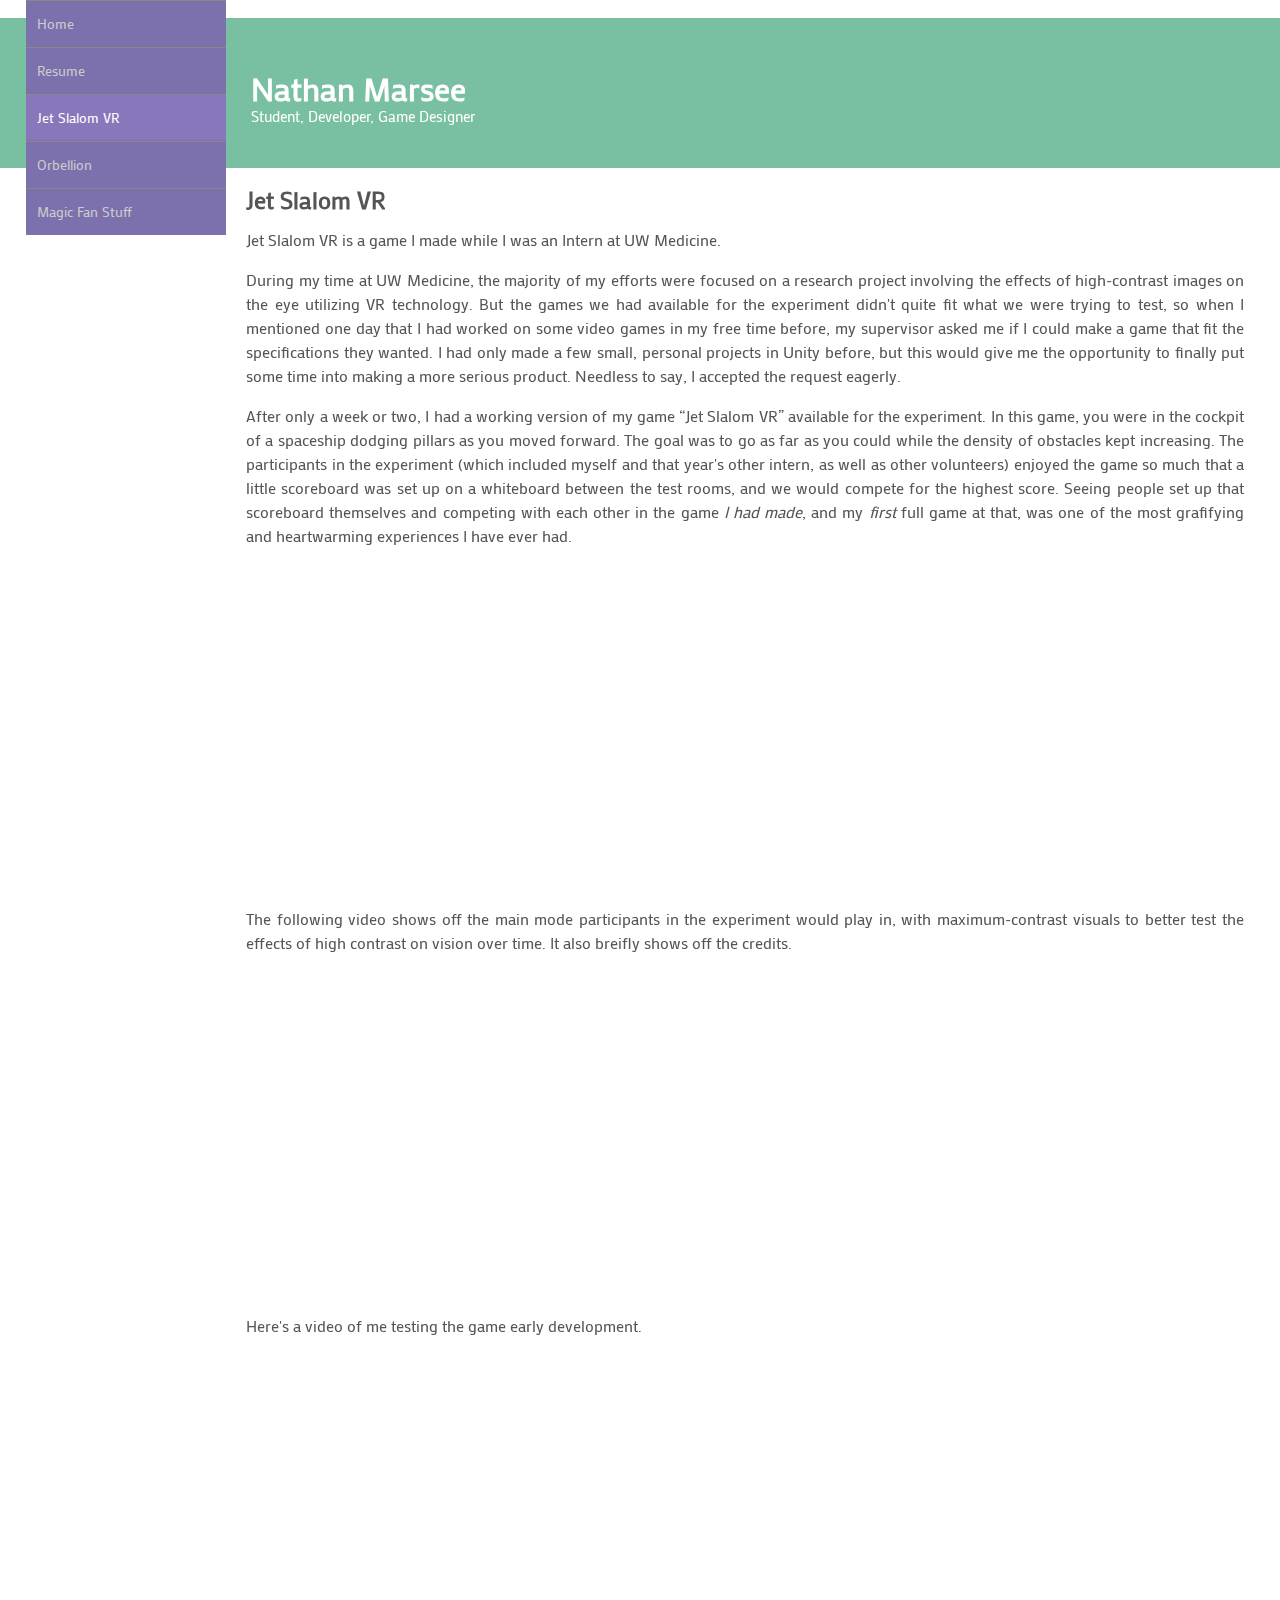
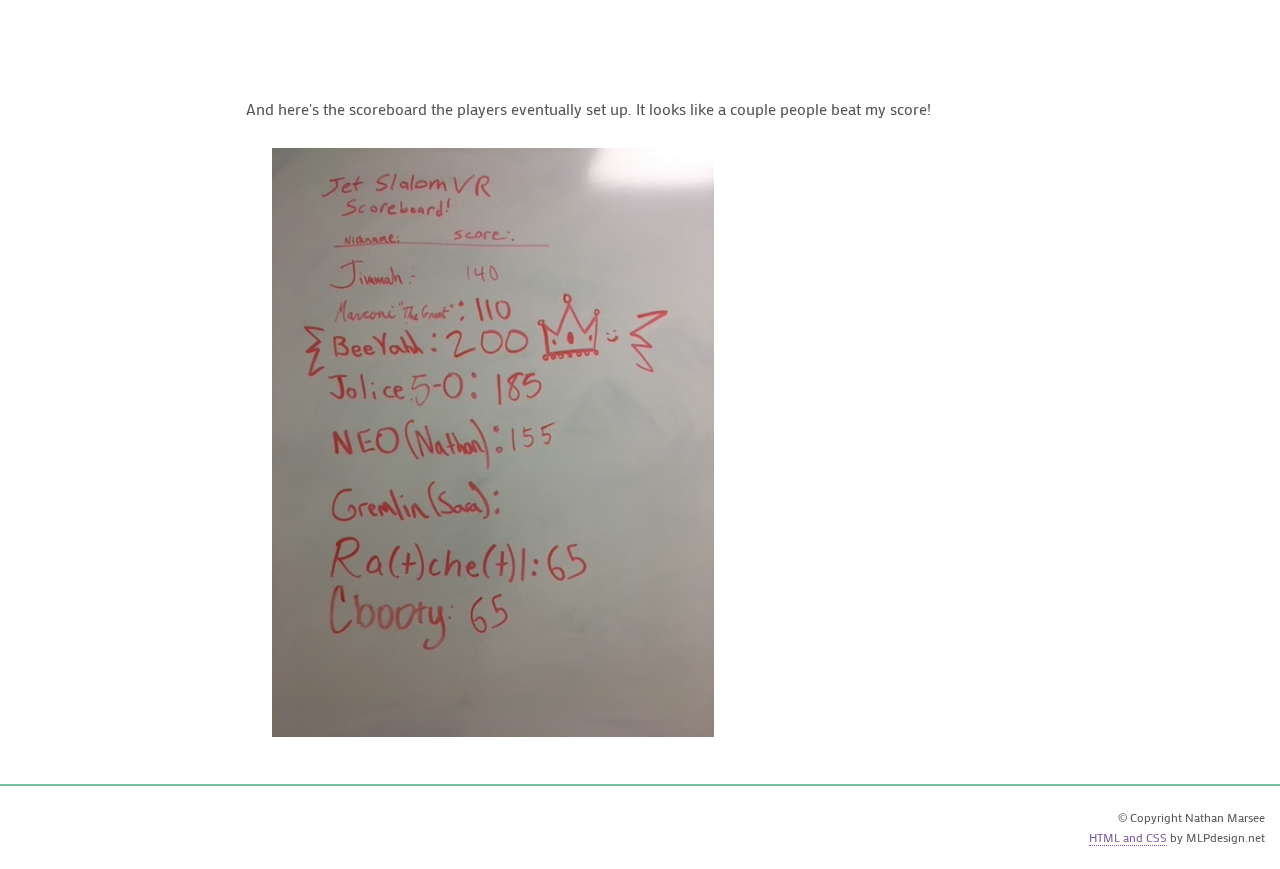
==== jetSlalom.html @ 7aa7987c "Overhaul and progress on Orbellion & Magic Fan pages" ====
<!DOCTYPE html>
<html lang="en">
<head>
<meta charset="utf-8">
<meta http-equiv="X-UA-Compatible" content="IE=edge">
<title>Nathan Marsee</title>
<meta name="viewport" content="width=device-width, initial-scale=1">
<meta name="Description" lang="en" content="Nathan Marsee's personal Site">
<meta name="author" content="Nathan Marsee">
<meta name="robots" content="index, follow">
<link rel="stylesheet" href="pastel.css">
</head>
<body>
<!-- Menu Items -->
<nav>
 <input type="checkbox" id="show-menu" role="button">
 <label for="show-menu" class="open"><span class="fa fa-bars"></span></label>
 <label for="show-menu" class="close"><span class="fa fa-times"></span></label>
 <ul id="menu">
  <li><a href="index.html">Home</a></li>
  <li><a href="resume.html">Resume</a></li>
  <li><a class="active" href="jetSlalom.html">Jet Slalom VR</a></li>
  <li><a href="orbellion.html">Orbellion</a></li>
  <li><a href="magic.html">Magic Fan Stuff</a></li>
 </ul>
</nav>
<!-- // -->
<!-- Banner -->
<div id="banner">
 <div id="header">
  <h1>Nathan Marsee</h1>
  <p class="sub">Student, Developer, Game Designer</p>
 </div>
</div>
<!-- // -->
<div id="content">
 <!-- Page Items -->
 <div class="pageitem">
  <h2>Jet Slalom VR</h2>
  <p>Jet Slalom VR is a game I made while I was an Intern at UW Medicine.</p>
  <p>During my time at UW Medicine, the majority of my efforts were focused on a research project involving the effects of high-contrast images on the eye utilizing VR technology. But the games we had available for the experiment didn't quite fit what we were trying to test, so when I mentioned one day that I had worked on some video games in my free time before, my supervisor asked me if I could make a game that fit the specifications they wanted. I had only made a few small, personal projects in Unity before, but this would give me the opportunity to finally put some time into making a more serious product. Needless to say, I accepted the request eagerly. </p>
  <p>After only a week or two, I had a working version of my game “Jet Slalom VR” available for the experiment. In this game, you were in the cockpit of a spaceship dodging pillars as you moved forward. The goal was to go as far as you could while the density of obstacles kept increasing. The participants in the experiment (which included myself and that year's other intern, as well as other volunteers) enjoyed the game so much that a little scoreboard was set up on a whiteboard between the test rooms, and we would compete for the highest score. Seeing people set up that scoreboard themselves and competing with each other in the game <i>I had made</i>, and my <i>first</i> full game at that, was one of the most grafifying and heartwarming experiences I have ever had.</p>
  <div class="one-col-cell gallery">
  <iframe width="100%" height="315" src="https://www.youtube.com/embed/E8qZVG0gaQQ" title="YouTube video player" frameborder="0" allow="accelerometer; autoplay; clipboard-write; encrypted-media; gyroscope; picture-in-picture; web-share" allowfullscreen></iframe>
  </div>
   <p>The following video shows off the main mode participants in the experiment would play in, with maximum-contrast visuals to better test the effects of high contrast on vision over time. It also breifly shows off the credits.</p>
  <div class="one-col-cell gallery">
  <iframe width="100%" height="315" src="https://www.youtube.com/embed/NjZ0-bwfa9E" title="YouTube video player" frameborder="0" allow="accelerometer; autoplay; clipboard-write; encrypted-media; gyroscope; picture-in-picture; web-share" allowfullscreen></iframe>
  </div>
   <p>Here's a video of me testing the game early development.</p>
  <div class="one-col-cell gallery">
  <iframe width="100%" height="315" src="https://www.youtube.com/embed/fp9RZYGtX3E" title="YouTube video player" frameborder="0" allow="accelerometer; autoplay; clipboard-write; encrypted-media; gyroscope; picture-in-picture; web-share" allowfullscreen></iframe>
   </div>
  <p>And here's the scoreboard the players eventually set up. It looks like a couple people beat my score!</p>
  <div class="two-col-cell gallery">
    <img src="images/Scoreboard.JPG">
   </div>
</div>
</div>
 
 <!-- // -->
</div>
<!-- Footer Items -->
<div id="footer">
 <p>&copy; Copyright Nathan Marsee</p>
 <!--Credits below must be kept under CC-NC 3.0 License-->
 <p><a href="http://www.mlpdesign.net">HTML and CSS</a> by MLPdesign.net</p>
</div>
<!-- // -->
</body>
</html>
---- pastel.css ----
@import url(http://fonts.googleapis.com/css?family=Mako);
@import url(https://cdnjs.cloudflare.com/ajax/libs/font-awesome/4.6.3/css/font-awesome.css);

html, body {
	margin: 0 !important;
	padding: 0 !important;
}
body {
	background-color: #fff;
	color: #555;
	font: normal 16px/150% 'Mako', sans-serif;
	/*font-family: 'Mako', sans-serif;
	font-size: 16px;
	font-weight: normal;*/
	margin: 0;
}
a {
	text-decoration: none;
	color: #7959a3;
	border-bottom: 1px dotted;
}
a:hover {
	border-bottom: 1px solid;
}
h1, h2 {
	margin-bottom: 0;
}
blockquote {
	color: #777;
	display: block;
	padding: 15px 20px;
	width: 80%;
	position: relative;
	border-left: 15px solid #79BFA1;
	border-right: 2px solid #79BFA1;
	-moz-box-shadow: 2px 2px 15px #ccc;
	-webkit-box-shadow: 2px 2px 15px #ccc;
	box-shadow: 2px 2px 15px #ddd;
	margin: 0 auto;
}
.two-col-cell {
	display: table-cell;
	float: left;
	width: calc((100% / 2) - 8px);
}
.one-col-cell {
	display: table-cell;
	float: left;
	width: calc(100%);
}
.three-col-cell {
	display: table-cell;
	float: left;
	width: calc((100% / 3) - 6px);
}
.sub {
	font-size: 95%;
	padding: 3px 0;
	margin: 0;
}
.clear {
	clear: both;
}
.gallery {
	/* colors optional 
	background-color: #87b;
	color:#fff;
	/* -- */
	text-align: center;
	padding: 10px 0;
	margin: 1px;
}
.gallery img {
	width: 90%;
}
ul#menu {
	width: 200px;
	position: absolute; /*change to 'fixed' for sticky menu */
	top: 0;
	left: 2%;
	margin: 0;
	padding: 0;
	list-style-type: none;
	z-index: 1000;
	/*border:5px solid #808;*/
}
ul#menu li {
	border-top: 1px solid #888;
	border-bottom: 1px solid #7C71AD;
}
ul#menu li a {
	font-size: 85%;
	text-decoration: none;
	color: #ccc;
	padding: 10.5px 11px;
	background-color: #7C71AD;
	display: block;
	border: none !important;
}
ul#menu li a:hover, ul#menu li a.active {
	background-color: #87b;
	color: #fff;
	border: none !important;
}
#banner {
	display: table;
	width: 100%;
	height: 150px;
	background-color: #79BFA1;
	color: #fff;
	margin-top: 18px;
}
#header {
	display: table-cell;
	vertical-align: middle;
	padding-left: calc(200px + 2% + 2%);
}
#content {
	display: table;
	width: calc(100% - (200px + (2% * 2)));
	margin: 0;
	margin-left: calc(200px + 2%);
	margin-bottom: 15px;
}
.pageitem {
	width: 97%;
	margin-left: 2%;
	margin-bottom: 15px;
	float: left;
}
.pageitem p {
	text-align: justify;
}
.pageitem ul li {
	padding: 0;
	margin: 0;
	list-style: none;
}
.pageitem ul li:before {
	content: '\f061';
	font-family: 'FontAwesome';
	float: left;
	margin-left: -1.5em;
	color: #7959a3;
}
.pageitem ol li {
	counter-increment: list;
	list-style: none;
}
.pageitem ol li:before {
	color: #7959a3;
	content: counter(list) ".";
	text-align: right;
	position: absolute;
	left: calc(200px + 2% + 2%);
	width: 30px;
}
#footer {
	border-top: 2px solid #79BFA1;
	text-align: right;
	padding: 15px;
	font-size: 75%;
	line-height: 70%;
	clear: both;
}
#show-menu {
	display: none;
}
.open, .close {
	background-color: inherit;
	color: #fff;
	text-align: right;
	font-weight: normal;
	font-size: 1.5em;
	padding: 0;
	position: absolute;
	top: 135px;
	left: 4%;
	display: none;
}

/* Responsive styles */
@media screen and (max-width: 1000px) {
	.three-col-cell {
		width: calc((100% / 2) - 6px);
	}
}
@media screen and (max-width: 750px) {
	#content {
		margin-left: auto !important;
		margin-right: auto !important;
		width: calc(100% - (2% * 2));
	}
	#header {
		padding-left: 4%;
	}
	.pageitem ol li:before {
		left: calc(2% + 2%);
	}
	/* menu */
	ul#menu {
		display: none;
	}
	.hide, .open {
		display: block;
	}
	#show-menu:checked ~ .open {
		display: none;
	}
	#show-menu:checked ~ .close {
		font-size: 1.6em;
		display: block;
	}
	#show-menu:checked ~ ul#menu {
		display: initial;
		width: 100%;
		text-align:center;
		position: absolute;
		top: calc(18px + 150px);
		right: 0;
		left: auto;
		opacity: 0.95;
    filter: alpha(opacity=95); /* For IE8 and earlier */
	}
}
@media screen and (max-width: 650px) {
	.three-col-cell {
		width: calc(100% / 1);
	}
	.two-col-cell {
		width: calc(100% / 1);
	}
	.one-col-cell {
		width: calc(100% / 1);
	}
	.gallery img {
		width: 70%;
	}
	#footer {
		text-align: center;
	}
}
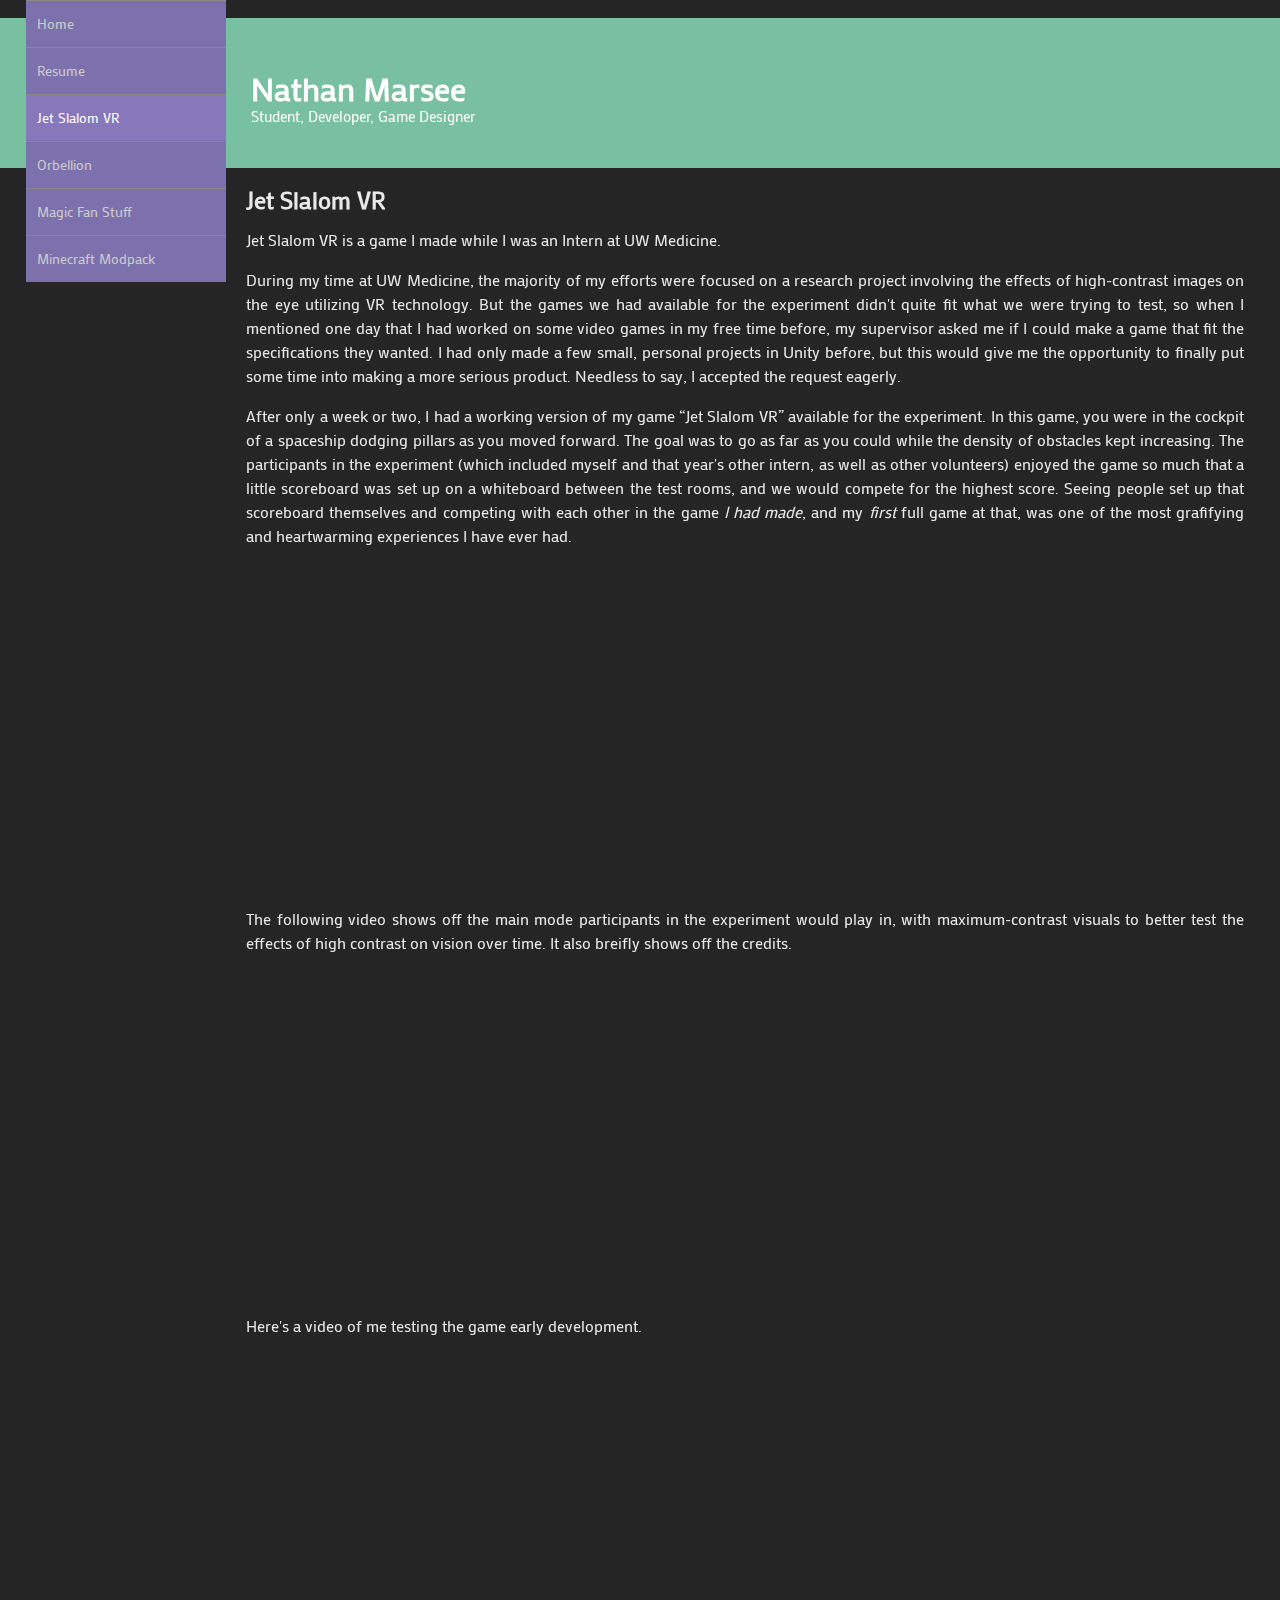
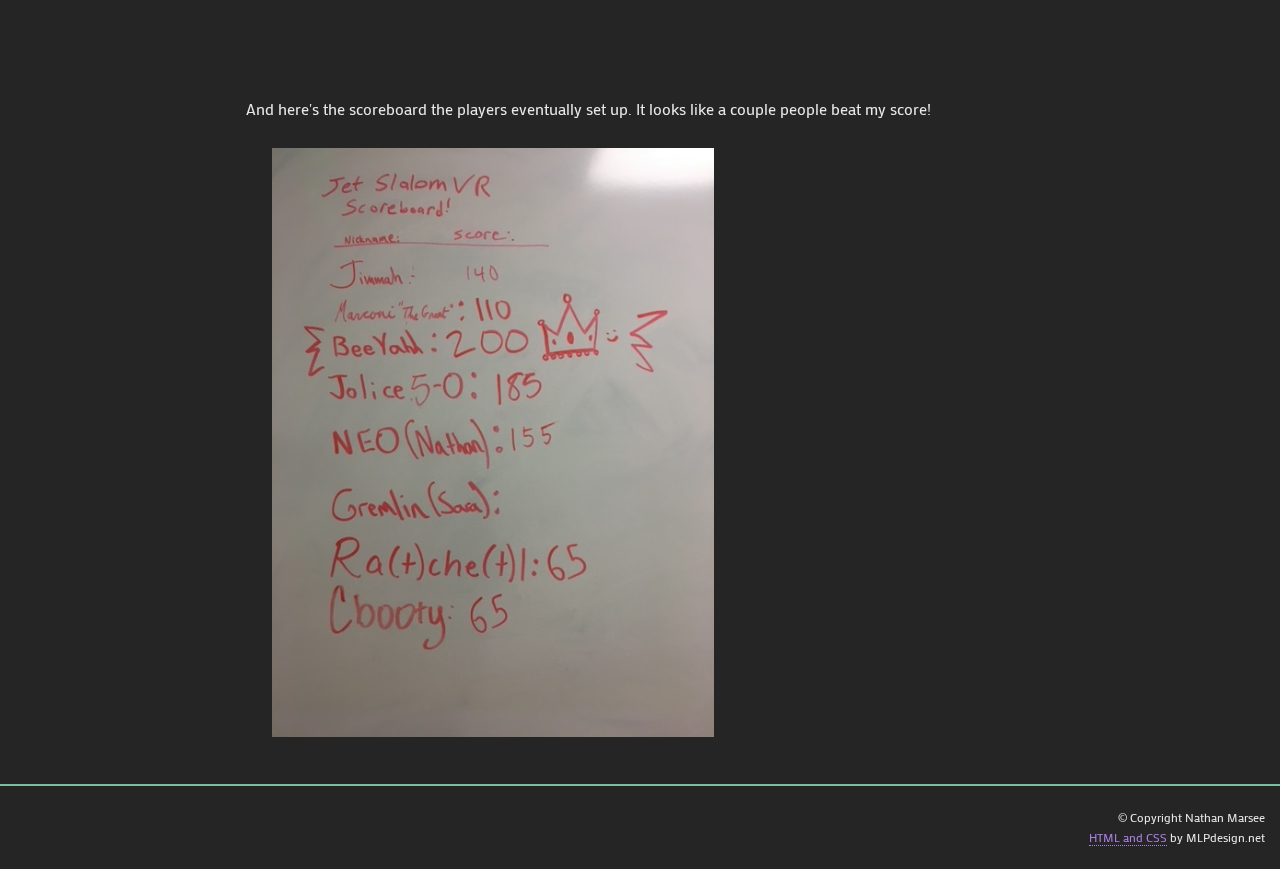
==== commit f53b3ab3: "Change to dark color scheme, add WIP Minecraft page" ====
--- a/jetSlalom.html
+++ b/jetSlalom.html
@@ -22,6 +22,7 @@
   <li><a class="active" href="jetSlalom.html">Jet Slalom VR</a></li>
   <li><a href="orbellion.html">Orbellion</a></li>
   <li><a href="magic.html">Magic Fan Stuff</a></li>
+  <li><a href="minecraft.html">Minecraft Modpack</a></li>
  </ul>
 </nav>
 <!-- // -->
--- a/pastel.css
+++ b/pastel.css
@@ -6,8 +6,8 @@
 	padding: 0 !important;
 }
 body {
-	background-color: #fff;
-	color: #555;
+	background-color: #252525;
+	color: #e9e9e9;
 	font: normal 16px/150% 'Mako', sans-serif;
 	/*font-family: 'Mako', sans-serif;
 	font-size: 16px;
@@ -16,7 +16,7 @@
 }
 a {
 	text-decoration: none;
-	color: #7959a3;
+	color: #ad82e6;
 	border-bottom: 1px dotted;
 }
 a:hover {
@@ -61,6 +61,40 @@
 .clear {
 	clear: both;
 }
+.collapsible {
+	background-color: #777;
+	color: white;
+	cursor: pointer;
+	padding: 18px;
+	width: 100%;
+	border: none;
+	text-align: left;
+	outline: none;
+	font-size: 15px;
+  }
+  
+  .collActive, .collapsible:hover {
+	background-color: #555;
+  }
+  
+  .collContent {
+	padding: 0 18px;
+	display: none;
+	overflow: hidden;
+	background-color: #1d1d1d;
+  }
+  .collapsible:after {
+	content: '\02795'; /* Unicode character for "plus" sign (+) */
+	font-size: 13px;
+	color: white;
+	float: right;
+	margin-left: 5px;
+  }
+  
+  .collActive:after {
+	content: "\2796"; /* Unicode character for "minus" sign (-) */
+  }
+
 .gallery {
 	/* colors optional 
 	background-color: #87b;
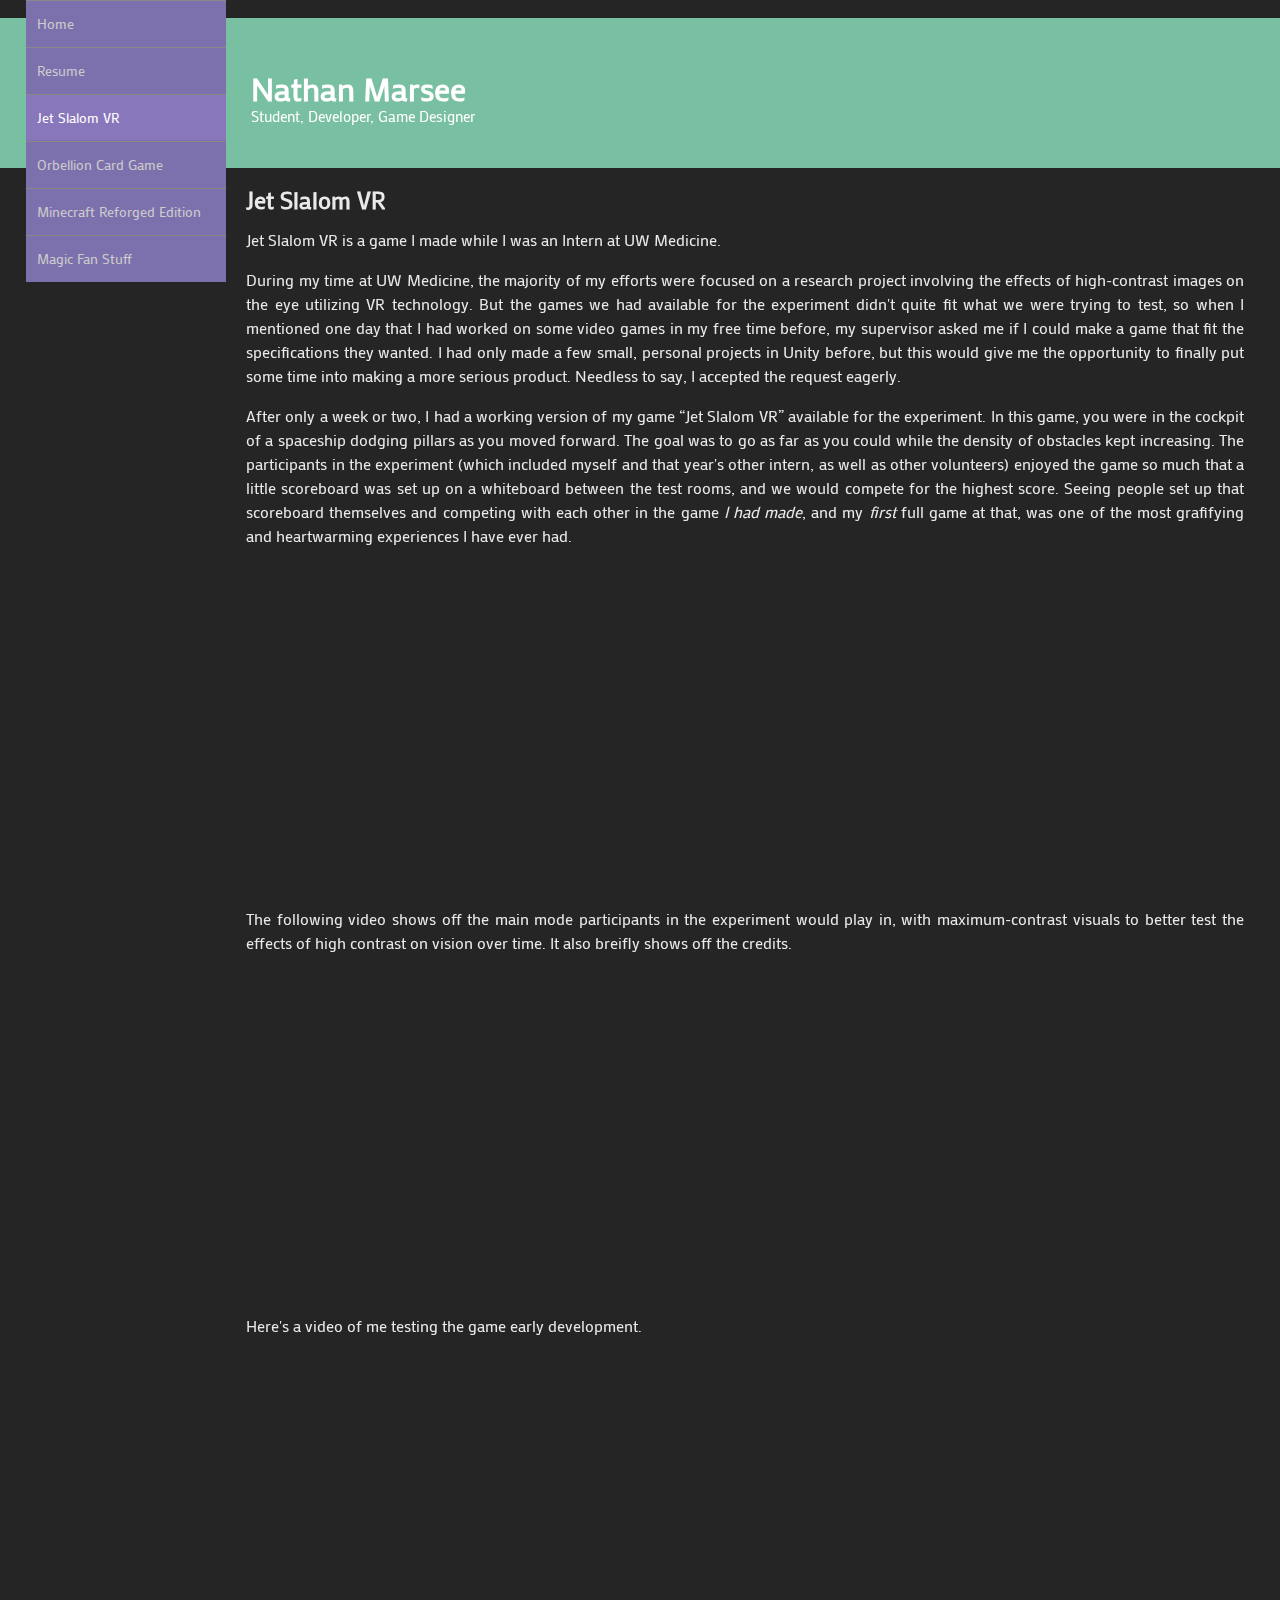
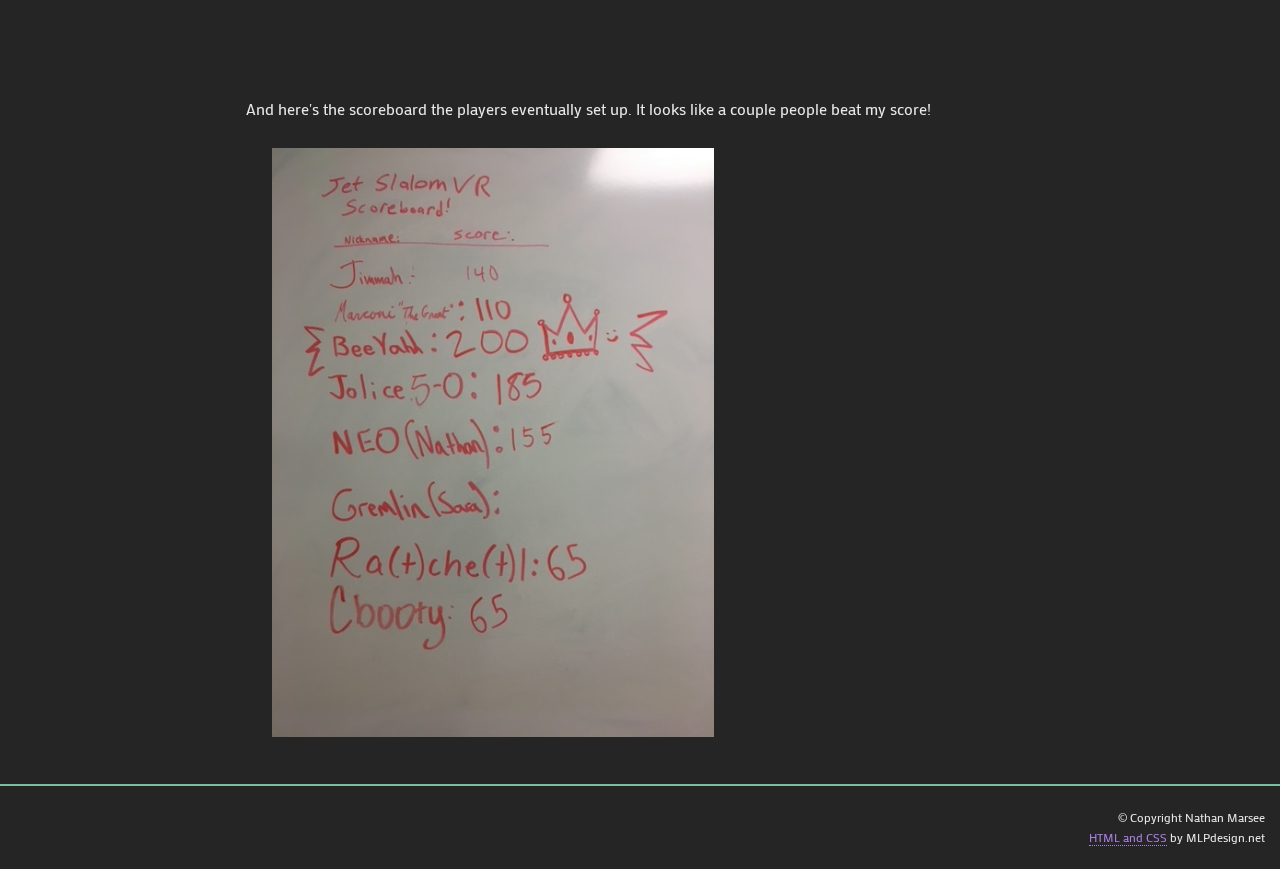
==== commit bbbdd579: "update menu" ====
--- a/jetSlalom.html
+++ b/jetSlalom.html
@@ -17,12 +17,12 @@
  <label for="show-menu" class="open"><span class="fa fa-bars"></span></label>
  <label for="show-menu" class="close"><span class="fa fa-times"></span></label>
  <ul id="menu">
-  <li><a href="index.html">Home</a></li>
+  <li><a href="index.html">Home </a></li>
   <li><a href="resume.html">Resume</a></li>
   <li><a class="active" href="jetSlalom.html">Jet Slalom VR</a></li>
-  <li><a href="orbellion.html">Orbellion</a></li>
+  <li><a href="orbellion.html">Orbellion Card Game</a></li>
+  <li><a href="minecraft.html">Minecraft Reforged Edition</a></li>
   <li><a href="magic.html">Magic Fan Stuff</a></li>
-  <li><a href="minecraft.html">Minecraft Modpack</a></li>
  </ul>
 </nav>
 <!-- // -->
--- a/pastel.css
+++ b/pastel.css
@@ -214,6 +214,13 @@
 }
 
 /* Responsive styles */
+@media screen and (min-width: 1480px) {
+	#content {
+		max-width: 1000px;
+		margin-left: auto !important;
+		margin-right: auto !important;
+	}
+}
 @media screen and (max-width: 1000px) {
 	.three-col-cell {
 		width: calc((100% / 2) - 6px);
